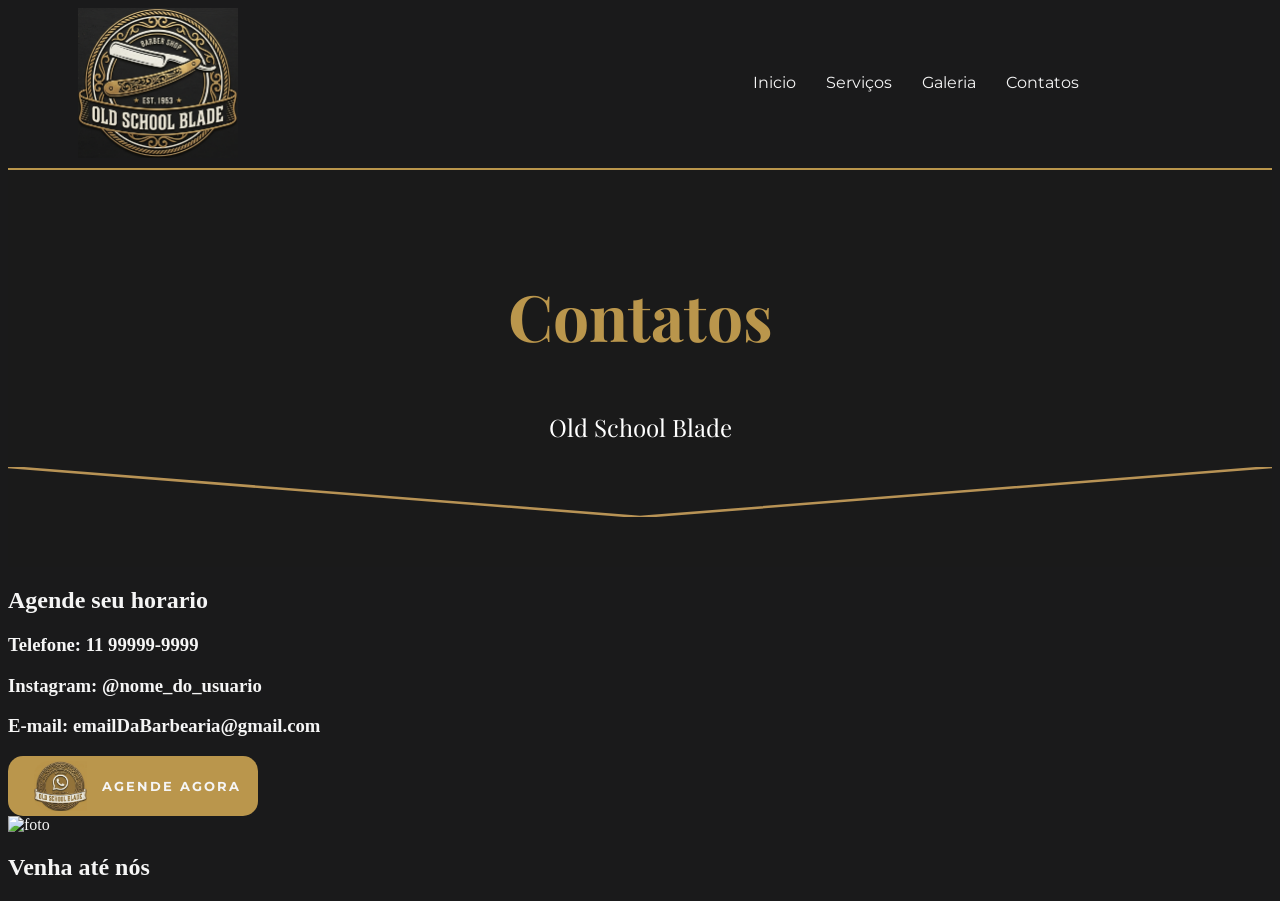
==== html/Contatos.html @ 3cf2ed2b "criação da pagina de contatos" ====
<!DOCTYPE html>
<html lang="pt-br">
<head>
    <meta charset="UTF-8">
    <meta name="viewport" content="width=device-width, initial-scale=1.0">
    <title>Contatos</title>
    <link rel="stylesheet" href="../css/global.css">
    <link rel="stylesheet" href="../css/contatos.css">
</head>

<body>

    <!-- cabeçalho padronizado -->

    <header>

        <img src="../Imagens/logo.png" alt="Logotipo" id="Logotipo">

        <nav id="menu">
            <a href="Index.html">Inicio</a>
            <a href="Servicos.html">Serviços</a>
            <a href="Galeria.html">Galeria</a>
            <a href="Contatos.html">Contatos</a>
        </nav>

        <!-- Botão WhatsApp -->

        <button id="Whats"><img src="../Imagens/whatsApp_personalizado.png" alt="Logo whatsApp_personalizado" class="zap">Agende agora</button>

    </header>
    <hr>

    <main>

        <!-- Tittulo e linha com curva-->


        <section style="background: #1a1a1a; text-align: center; padding: 50px 0; color: white;">

            <h1>Contatos</h1>
            <p>Old School Blade</p>
        
            <svg viewBox="0 0 100 10" preserveAspectRatio="none" style="width: 100%; height: 50px; display: block;">
            <polyline points="0,0 50,10 100,0" fill="none" stroke="#b89355" stroke-width="0.5" />
            </svg>
        </section>

        <!--Agende um horario-->

        <section id="Agende_um_horario">
            <div>
                <h2>Agende seu horario</h2>
                <h3>Telefone: 11 99999-9999</h3>
                <h3>Instagram: @nome_do_usuario</h3>
                <h3>E-mail: emailDaBarbearia@gmail.com</h3>
                <button id="Agende"><img src="../Imagens/whatsApp_personalizado.png" alt="Logo whatsApp_personalizado" class="zap">Agende agora</button>
            </div>

            <div>
                <img src="#" alt="foto">
            </div>
        </section>

        <!--Venha até nos-->
        
        <section>

            <h2>Venha até nós</h2>

        </section>

    </main>

</body>
</html>
---- css/global.css ----
@font-face {
    font-family: Titulo;
    src: url(../Fontes/PlayfairDisplay/PlayfairDisplay-VariableFont_wght.ttf);
}

@font-face {
    font-family: Corpo;
    src: url(../Fontes/Montserrat/Montserrat-VariableFont_wght.ttf);
}

body{
    background-color: #1A1A1B;
    color: #F5F5F5;
}

header{
    display: flex;
    text-align: center;
    place-items: center;
    gap: 500px;
    padding-bottom: 10px;
}

header > nav {
    display: flex;
}

#Logotipo{
    height: 150px;
    width: auto;
    margin-left: 70px;
}

button{
    display: flex;
    background-color: #BA964C;
    color: #F5F5F5;
    height: 60px;
    width: 250px;
    text-align: center;
    place-items: center;
    border-radius: 15px;
    border: none;
    font-family: Corpo, sans-serif;
    font-weight: 700;
    text-transform: uppercase;
    letter-spacing: 2px;
    }

.zap{
    height: 50px;
    width: auto;
    padding-right: 15px;
    margin-left: 20px;
    border-radius: 15px;
}

nav > a {
    text-decoration: none;
    color: #F5F5F5;
    margin: 15px;
    font-family: Corpo;
    line-height: 1.6;
}

hr{
  border: none;          
  height: 2px;           
  background-color: #BA964C; 
  padding: 0px;
  margin: 0px;
}

footer{
    display: flex;
    align-items: center;
    padding: 50px;
    background-color: #BA964C;
    gap: 20px;
}

#Informacoes{
    width: 1500px;
    height: auto;
}

#Informacoes > h1{
    font-size: 3rem;
    font-family: Titulo, serif;
    font-weight: bold;
    margin-bottom: 20px;
}

#Informacoes > p {
    font-size: 1.5rem;
    font-family: Corpo, sans-serif;
    color: #F5F5F5;
    max-width: 600px;
    margin-bottom: 30px;
    margin-top: 20px;
}

#Informacoes > hr {
    background-color: #F5F5F5;
}
---- css/contatos.css ----
@font-face {
    font-family: Titulo;
    src: url(../Fontes/PlayfairDisplay/PlayfairDisplay-VariableFont_wght.ttf);
}

@font-face {
    font-family: Corpo;
    src: url(../Fontes/Montserrat/Montserrat-VariableFont_wght.ttf);
}

/*Titulo da pagina*/

section > h1 {
    font-size: 4rem;
    font-family: Titulo, serif;
    color: #BA964C;
    font-weight: bold;
}

section > p {
    font-size: 1.5rem;
    font-family: Titulo, serif;
}
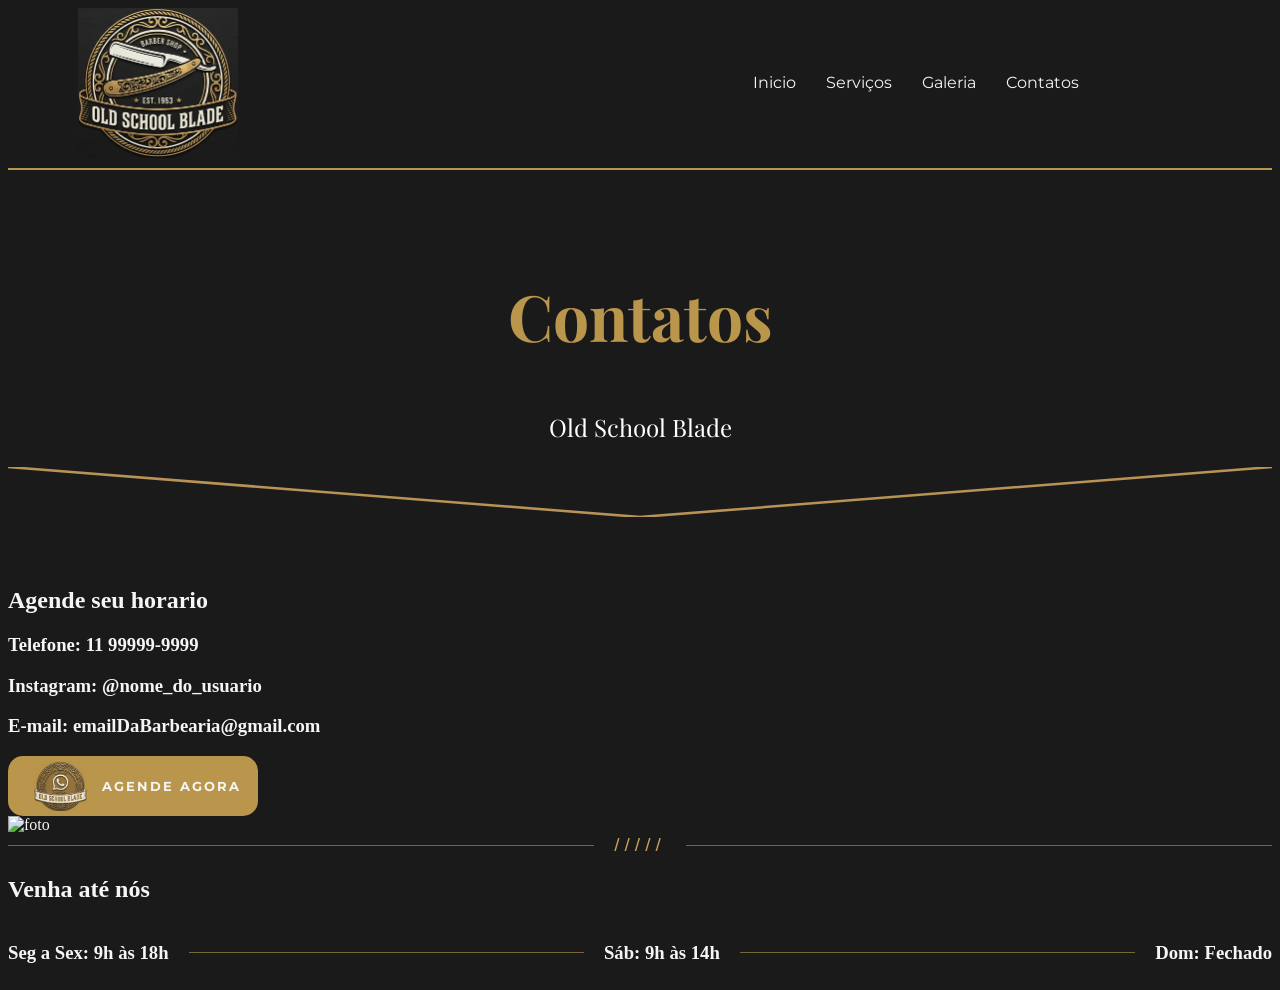
==== commit 5a4554f4: "Criação de divisória e conteudos de Venha até nós" ====
--- a/html/Contatos.html
+++ b/html/Contatos.html
@@ -61,11 +61,27 @@
             </div>
         </section>
 
+        <!-- Divisória diferenciada -->
+
+        <div class="divisoria">
+            <div class="linha"></div>
+            <div class="tracos">/////</div>
+            <div class="linha"></div>
+        </div>
+
         <!--Venha até nos-->
         
         <section>
 
             <h2>Venha até nós</h2>
+
+            <div id="horarios">
+                <h3>Seg a Sex: 9h às 18h</h3>
+                <div class="linha"></div>
+                <h3>Sáb: 9h às 14h</h3>
+                <div class="linha"></div>
+                <h3>Dom: Fechado</h3>
+            </div>
 
         </section>
 
--- a/css/contatos.css
+++ b/css/contatos.css
@@ -20,4 +20,37 @@
 section > p {
     font-size: 1.5rem;
     font-family: Titulo, serif;
+}
+
+.divisoria {
+  display: flex;
+  align-items: center;
+  justify-content: center;
+  gap: 20px; 
+  width: 100%;
+  margin: 0;
+}
+
+.linha {
+  height: 1px;
+  background-color: #BA964C;; 
+  flex-grow: 1; 
+  opacity: 0.6;
+}
+
+.tracos {
+  color: #c5a059;
+  font-family: Arial, sans-serif;
+  font-weight: 300;
+  letter-spacing: 5px; 
+  font-size: 1.2rem;
+}
+
+#horarios {
+display: flex;
+  align-items: center;
+  justify-content: center;
+  gap: 20px; 
+  width: 100%;
+  margin: 0;
 }
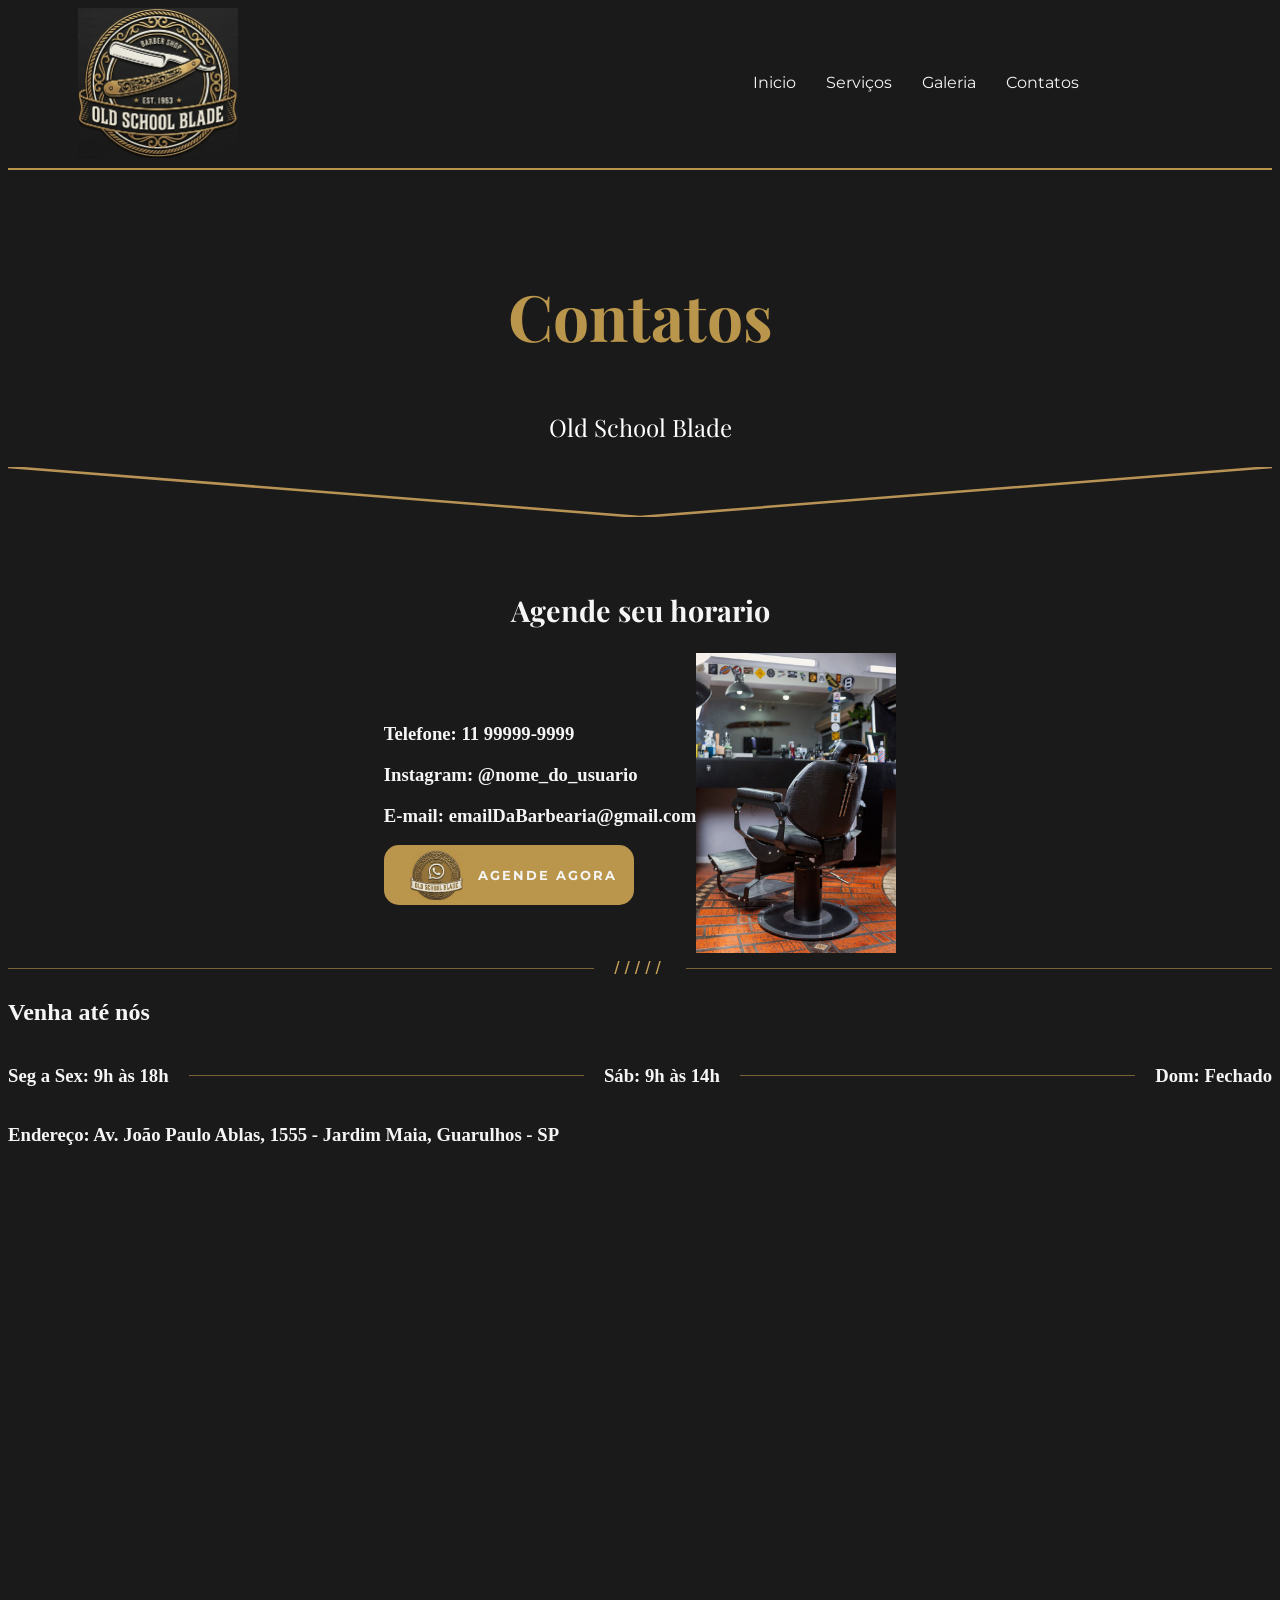
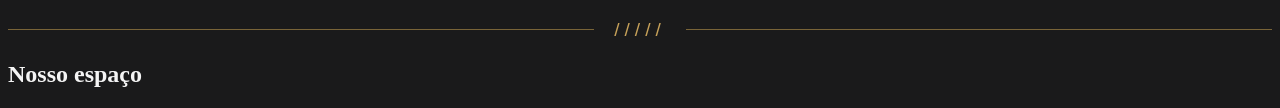
==== commit 6386836b: "Edição da pagina contatos" ====
--- a/html/Contatos.html
+++ b/html/Contatos.html
@@ -47,9 +47,12 @@
 
         <!--Agende um horario-->
 
+          <div class="titulo">
+              <h2>Agende seu horario</h2>
+          </div>
+    
         <section id="Agende_um_horario">
             <div>
-                <h2>Agende seu horario</h2>
                 <h3>Telefone: 11 99999-9999</h3>
                 <h3>Instagram: @nome_do_usuario</h3>
                 <h3>E-mail: emailDaBarbearia@gmail.com</h3>
@@ -57,7 +60,7 @@
             </div>
 
             <div>
-                <img src="#" alt="foto">
+                <img src="../Imagens/Contatos/Foto_entre_em_contato.jpg" alt="foto" class="foto">
             </div>
         </section>
 
@@ -83,7 +86,25 @@
                 <h3>Dom: Fechado</h3>
             </div>
 
+            <div>
+                <h3>Endereço: Av. João Paulo Ablas, 1555 - Jardim Maia, Guarulhos - SP</h3>
+                <iframe src="https://www.google.com/maps/embed?pb=!1m18!1m12!1m3!1d14641.868003015765!2d-46.537864281042445!3d-23.443613539364357!2m3!1f0!2f0!3f0!3m2!1i1024!2i768!4f13.1!3m3!1m2!1s0x94cef51eaf09ecbd%3A0x5f30af73346803ff!2sParque%20Shopping%20Maia!5e0!3m2!1spt-BR!2sbr!4v1774212781190!5m2!1spt-BR!2sbr" width="600" height="450" style="border:0;" allowfullscreen="" loading="lazy" referrerpolicy="no-referrer-when-downgrade"></iframe>
+            </div>
+
         </section>
+
+        <div class="divisoria">
+            <div class="linha"></div>
+            <div class="tracos">/////</div>
+            <div class="linha"></div>
+        </div>
+
+        <!-- Nosso espaço -->
+
+        <section>
+            <h2>Nosso espaço</h2>
+        </section>
+
 
     </main>
 
--- a/css/contatos.css
+++ b/css/contatos.css
@@ -46,6 +46,13 @@
   font-size: 1.2rem;
 }
 
+.titulo{
+  text-align: center;
+  font-family:Titulo, sans-serif;
+  font-size: 1.2rem;
+  margin-bottom: 10px;
+}
+
 #horarios {
 display: flex;
   align-items: center;
@@ -53,4 +60,15 @@
   gap: 20px; 
   width: 100%;
   margin: 0;
+}
+
+#Agende_um_horario{
+  display: flex;
+  align-items: center;
+  justify-content: center;
+}
+
+.foto{
+  height: 300px;
+  width: auto;
 }
